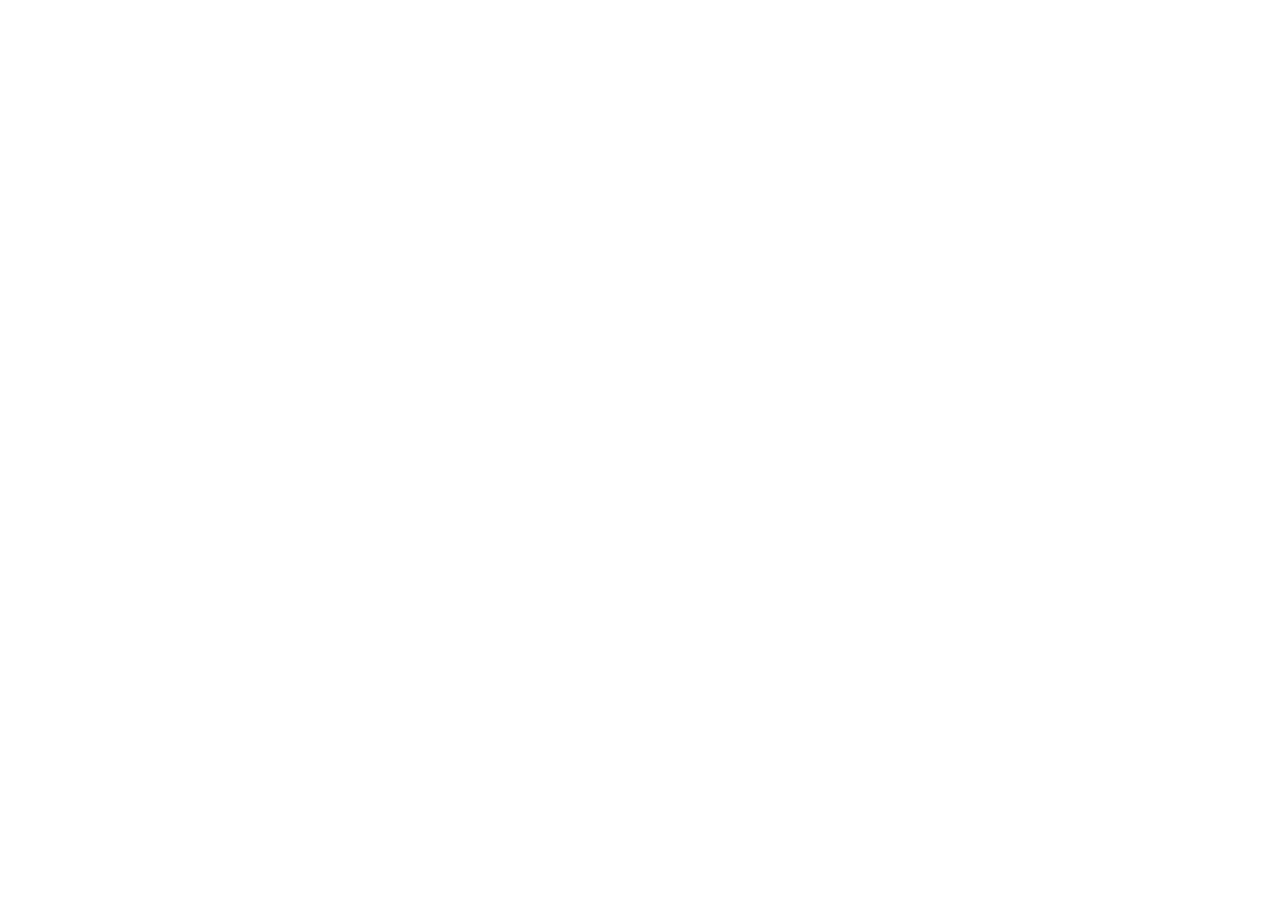
==== index.html @ edec6eb0 "initialization created the folder structure and got the git up and running" ====
<!doctype html>
<html>
<head>
<meta charset="UTF-8">
<title>Web Template</title>
<link href="css/reset.css" rel="stylesheet" type="text/css">
<link href="css/main.css" rel="stylesheet" type="text/css">
</head>

<body>

	<script src="js/main.js"></script>
</body>
</html>
---- css/main.css ----
@charset "UTF-8";
/* CSS Document */

.hidden
{
	display: none;
}
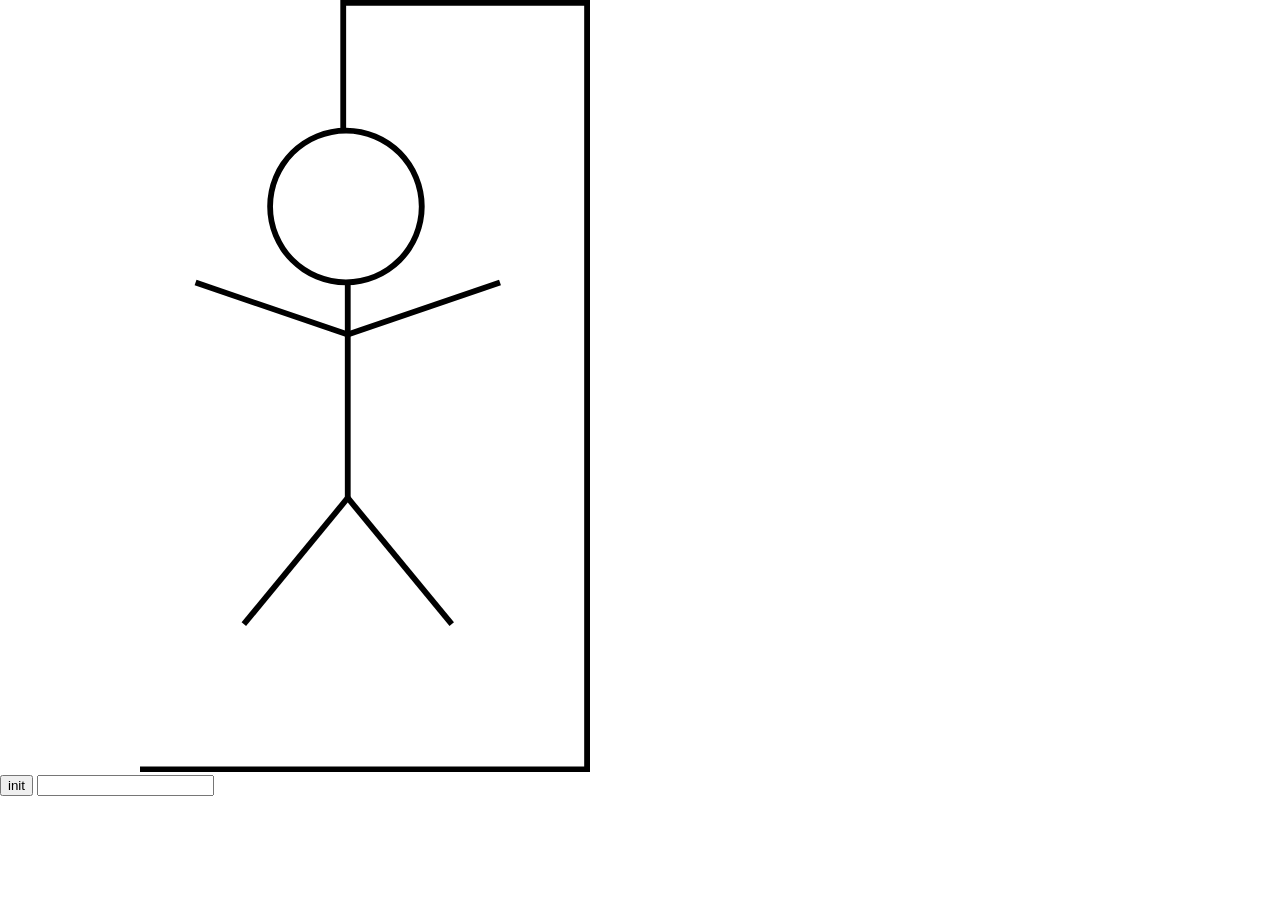
==== commit 17284fab: "Updating from in class work" ====
--- a/index.html
+++ b/index.html
@@ -8,6 +8,61 @@
 </head>
 
 <body>
+	<section id="container">
+		<section id="reset_screen">
+			<h3>losing screen</h3>
+			<button id=reset_button>Restart</button>
+		</section>
+
+	<!--below is for the hanging stucture-->
+	<svg xmlns="http://www.w3.org/2000/svg" viewBox="0 0 77.5 133" id="hangman">
+	 <defs>
+		 <style>
+			 .cls-1 {
+				 fill: none;
+				 stroke: #000;
+				 stroke-miterlimit: 10;
+			 }
+
+			 .cls-2 {
+				 fill: none;
+			 }
+		 </style>
+	 </defs>
+	 <title>hangman</title>
+	 <g id="leg_2" class="wrong5">
+		 <line class="cls-1" x1="35.78" y1="85.76" x2="17.88" y2="107.5"/>
+	 </g>
+	 <g id="leg_1" class="wrong4">
+		 <line class="cls-1" x1="35.78" y1="85.76" x2="53.69" y2="107.5"/>
+	 </g>
+	 <g id="arm_2" class="wrong3">
+		 <line class="cls-1" x1="35.78" y1="57.62" x2="62" y2="48.67"/>
+	 </g>
+	 <g id="arm_1" class="wrong2">
+		 <line class="cls-1" x1="35.78" y1="57.62" x2="9.57" y2="48.67"/>
+	 </g>
+	 <g id="body" class="wrong1">
+		 <line class="cls-1" x1="35.78" y1="48.67" x2="35.78" y2="85.76"/>
+	 </g>
+	 <g id="head" class="wrong0">
+		 <g>
+			 <path class="cls-2" d="M50,63.63A13.06,13.06,0,1,1,63,50.56,13.08,13.08,0,0,1,50,63.63Z" transform="translate(-14.5 -15)"/>
+			 <path d="M50,38A12.56,12.56,0,1,1,37.4,50.56,12.58,12.58,0,0,1,50,38m0-1A13.56,13.56,0,1,0,63.53,50.56,13.56,13.56,0,0,0,50,37Z" transform="translate(-14.5 -15)"/>
+		 </g>
+	 </g>
+	 <g id="Stand">
+		 <polyline class="cls-1" points="35 22.5 35 0.5 77 0.5 77 132.5 0 132.5"/>
+	 </g>
+ </svg>
+		</section>
+
+	<p id="hint_box"></p>
+	<button type="button" name="button" id="start_button">init</button>
+	<input type="text" id="guess_box">
+
+
+
 
 	<script src="js/main.js"></script>
 </body>
--- a/css/main.css
+++ b/css/main.css
@@ -4,4 +4,37 @@
 .hidden
 {
 	display: none;
-}+}
+
+.show_piece{
+ opacity: .5;
+}
+
+.show_reset
+
+#wrong_letters{
+
+}
+
+#container
+{
+	width: 1000px;
+	margin: 0 auto;
+}
+
+#hangman
+{
+	width: 45%
+}
+
+#reset_screen{
+	display: none;
+	padding-top: 20%;
+	opacity: 0;
+	position: absolute;
+	top: 0;
+	width: 100%;
+	height: 100%;
+	color: white;
+	background: rgb(0,0,0);
+}
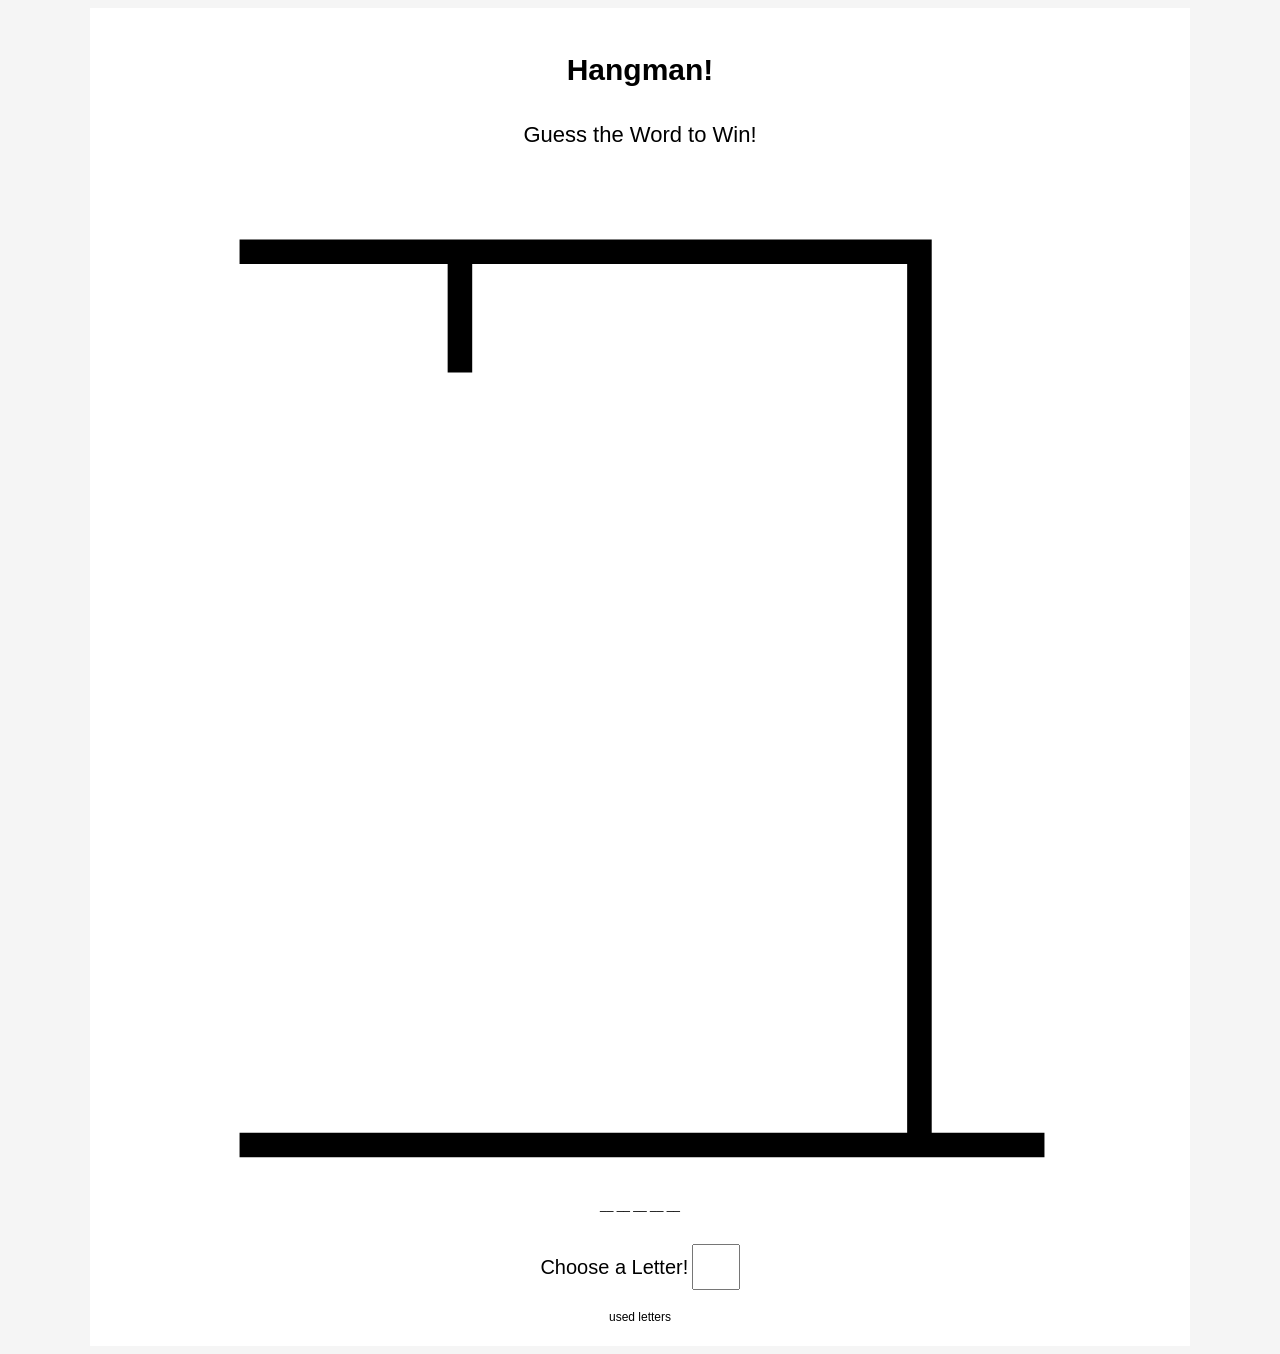
==== commit 0f36162e: "Add files via upload" ====
--- a/index.html
+++ b/index.html
@@ -1,69 +1,66 @@
-<!doctype html>
-<html>
+<!DOCTYPE html>
+<html lang="en">
 <head>
-<meta charset="UTF-8">
-<title>Web Template</title>
-<link href="css/reset.css" rel="stylesheet" type="text/css">
-<link href="css/main.css" rel="stylesheet" type="text/css">
+  <meta charset="UTF-8">
+  <link rel="stylesheet" href="css/main.css">
+  <title>It's Hangman!</title>
 </head>
+<body>
+  <main>
+    <section class="container">
+    <section class="hangman">
+      <h1 class="gameTitle">Hangman!</h1>
+      <h2>Guess the Word to Win!</h2>
+     <svg version="1.1" id="Layer_1" xmlns="http://www.w3.org/2000/svg" xmlns:xlink="http://www.w3.org/1999/xlink" x="0px" y="0px"
+	 viewBox="0 0 483.7 441.8" style="enable-background:new 0 0 483.7 441.8;" xml:space="preserve">
+<style type="text/css">
+	.st0{fill:none;stroke:#000000;stroke-width:6;stroke-miterlimit:10;}
+	.st1{fill:none;stroke:#000000;stroke-width:11;stroke-miterlimit:10;}
+</style>
+<title>hangman</title>
+<g id="post">
+	<g id="man">
+		<g id="right_leg">
+			<line class="cls-1 wrong5" x1="221.2" y1="367" x2="166.2" y2="259.5"/>
+		</g>
+		<g id="left_leg">
+			<line class="cls-1 wrong4" x1="106.2" y1="367" x2="161.2" y2="259.5"/>
+		</g>
+		<g id="right_arm">
+			<line class="cls-1 wrong3" x1="163.2" y1="184.5" x2="258" y2="252"/>
+		</g>
+		<g id="left_arm">
+			<line class="cls-1 wrong2" x1="163.2" y1="184.5" x2="80" y2="252"/>
+		</g>
+		<g id="body">
+			<line class="cls-1 wrong1" x1="163.2" y1="175" x2="163.2" y2="261.5"/>
+		</g>
+		<circle id="head" class="cls-1 wrong0" cx="163.2" cy="124.9" r="50.1"/>
+	</g>
+</g>
+<polyline id="Base" class="st1" points="62.5,25 161.2,25 367,25 367,425 423,425 62.5,425 "/>
+<line class="st1" x1="161.2" y1="79" x2="161.2" y2="25"/>
+</svg>
+    </section>
 
-<body>
-	<section id="container">
-		<section id="reset_screen">
-			<h3>losing screen</h3>
-			<button id=reset_button>Restart</button>
-		</section>
+    <section class="wordSelect">
+      <p class="currentWord">
+      </p>
+      <label class="press_label">Choose a Letter!</label>
+      <input class="selectedLetter" maxlength="1" type="text" pattern=[a-zA-Z]>
+      <section class="wrong_area"
+        <i class="wrong_letter_label">used letters</i>
+        <p class="wrong_letters"></p>
+      </section>
+  </section>
+</section>
+<section class="reset_screen">
+  <h3 class="overText">GAME OVER!</h3>
+  <button>Play Again</button>
+</section>
+  </main>
 
-	<!--below is for the hanging stucture-->
-	<svg xmlns="http://www.w3.org/2000/svg" viewBox="0 0 77.5 133" id="hangman">
-	 <defs>
-		 <style>
-			 .cls-1 {
-				 fill: none;
-				 stroke: #000;
-				 stroke-miterlimit: 10;
-			 }
-
-			 .cls-2 {
-				 fill: none;
-			 }
-		 </style>
-	 </defs>
-	 <title>hangman</title>
-	 <g id="leg_2" class="wrong5">
-		 <line class="cls-1" x1="35.78" y1="85.76" x2="17.88" y2="107.5"/>
-	 </g>
-	 <g id="leg_1" class="wrong4">
-		 <line class="cls-1" x1="35.78" y1="85.76" x2="53.69" y2="107.5"/>
-	 </g>
-	 <g id="arm_2" class="wrong3">
-		 <line class="cls-1" x1="35.78" y1="57.62" x2="62" y2="48.67"/>
-	 </g>
-	 <g id="arm_1" class="wrong2">
-		 <line class="cls-1" x1="35.78" y1="57.62" x2="9.57" y2="48.67"/>
-	 </g>
-	 <g id="body" class="wrong1">
-		 <line class="cls-1" x1="35.78" y1="48.67" x2="35.78" y2="85.76"/>
-	 </g>
-	 <g id="head" class="wrong0">
-		 <g>
-			 <path class="cls-2" d="M50,63.63A13.06,13.06,0,1,1,63,50.56,13.08,13.08,0,0,1,50,63.63Z" transform="translate(-14.5 -15)"/>
-			 <path d="M50,38A12.56,12.56,0,1,1,37.4,50.56,12.58,12.58,0,0,1,50,38m0-1A13.56,13.56,0,1,0,63.53,50.56,13.56,13.56,0,0,0,50,37Z" transform="translate(-14.5 -15)"/>
-		 </g>
-	 </g>
-	 <g id="Stand">
-		 <polyline class="cls-1" points="35 22.5 35 0.5 77 0.5 77 132.5 0 132.5"/>
-	 </g>
- </svg>
-		</section>
-
-	<p id="hint_box"></p>
-	<button type="button" name="button" id="start_button">init</button>
-	<input type="text" id="guess_box">
-
-
-
-
-	<script src="js/main.js"></script>
+  <script src="js/main.js"></script>
 </body>
 </html>
+
--- a/css/main.css
+++ b/css/main.css
@@ -1,40 +1,110 @@
-@charset "UTF-8";
-/* CSS Document */
-
-.hidden
+body 
 {
-	display: none;
+  font-family: arial;
+  font-size: 12px;
+  background-color: #f5f5f5;
 }
 
-.show_piece{
- opacity: .5;
+main { text-align: center; }
+
+h2 
+{
+  font-family: arial;
+  font-size: 22px;
+  font-weight: 400;
+  padding-bottom: 30px;
 }
 
-.show_reset
-
-#wrong_letters{
-
+input 
+{
+  height: 40px;
+  width: 40px;
+  font-size: 22px;
 }
 
-#container
+.container
 {
-	width: 1000px;
-	margin: 0 auto;
+  width: 1080px;
+  background-color: #fff;
+  margin: 0 auto;
+  height: 100%;
+  padding: 10px;
 }
 
-#hangman
+#man .cls-1 
 {
-	width: 45%
+opacity: 0;
 }
 
-#reset_screen{
-	display: none;
-	padding-top: 20%;
-	opacity: 0;
-	position: absolute;
-	top: 0;
-	width: 100%;
-	height: 100%;
-	color: white;
-	background: rgb(0,0,0);
+.gameTitle
+{
+  font-family: arial;
+  font-size: 30px;
+  color: #000;
+  margin: 35px;
 }
+
+.show_piece 
+{
+  opacity: 1 !important;
+  display: block !important;
+}
+
+.cls-1 
+{
+  fill: none;
+  stroke: #000;
+  stroke-width: 4px;
+  stroke-linecap: round;
+}
+
+#hangmanComplete 
+{
+  margin: 0 auto;
+}
+
+.hangmanSVG 
+{
+  width: 35%;
+}
+
+.reset_screen 
+{
+  display: none;
+  padding-top: 20%;
+  opacity: 0;
+  position: absolute;
+  top: 0;
+  width: 100%;
+  height: 100%;
+  color: white;
+  background-color: rgba(0, 0, 0, 0.9);
+}
+
+.selectedLetter 
+{
+  margin-bottom: 20px;
+  margin-top: 20px;
+}
+
+.press_label 
+{
+  font-size: 20px;
+}
+
+.overText 
+{
+  font-size: 35px;
+}
+
+.reset_screen button 
+{
+  position: relative;
+  padding: 10px 40px;
+  margin: 20px 5px 5px 0px;
+  border-radius: 10px;
+  font-family: arial;
+  font-size: 25px;
+  color: black;
+  text-decoration: none;
+}
